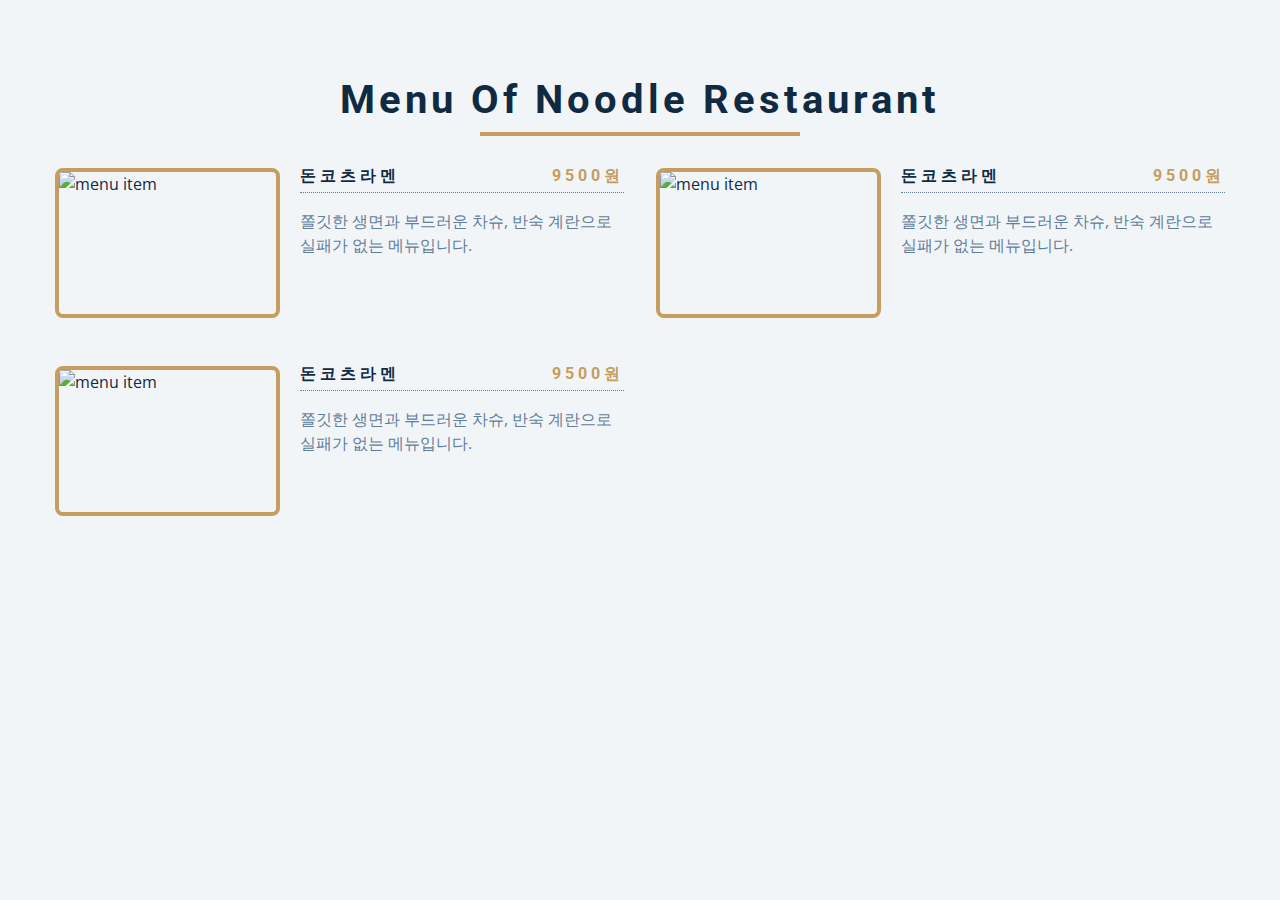
==== index.html @ fea3f71e "여러개 배치" ====
<!DOCTYPE html>
<html>
	<head>
		<meta charset="UTF-8" />
		<meta name="viewport"
			  content="width=device-width, initial-scale=1.0" />
		<title> Menu Project </title>
		<!-- 폰트 -->
		<link
			  rel="stylesheet"
			  herf=".fontawesome-free-5.12.0-web/css/all.min.css" />
		<link rel="stylesheet" href="style.css">
	</head>
	<body>
		<section class="menu">
		<div class="title">
			<h2>
				Menu of Noodle restaurant
			</h2>
			<div class="underline">
			</div>
		</div>
		<!-- 필터 버튼 -->
		<!-- 메뉴 -->
		<div class="section-center">
			<!-- 아이템들 -->
			<!-- 메뉴 하나 -->
			<article class="menu-item">
				<img src="https://ldb-phinf.pstatic.net/20221014_62/1665708036055SUqhu_JPEG/bKL-PvLxkNiE2REsYOCN_av0tpKDKeNqHfffLe12nqw%3D.jpg" class="photo" alt="menu item">
				<div class="item-info">
					<header>
						<h4>
							돈코츠라멘
						</h4>
						<h4 class="price">
							9500원
						</h4>
					</header>
					<p class="item-text">
						쫄깃한 생면과 부드러운 차슈, 반숙 계란으로 실패가 없는 메뉴입니다.
					</p>
				</div>
			</article>
			<!-- 메뉴 하나 끝 -->
			<!-- 메뉴 하나 -->
			<article class="menu-item">
				<img src="https://ldb-phinf.pstatic.net/20221014_62/1665708036055SUqhu_JPEG/bKL-PvLxkNiE2REsYOCN_av0tpKDKeNqHfffLe12nqw%3D.jpg" class="photo" alt="menu item">
				<div class="item-info">
					<header>
						<h4>
							돈코츠라멘
						</h4>
						<h4 class="price">
							9500원
						</h4>
					</header>
					<p class="item-text">
						쫄깃한 생면과 부드러운 차슈, 반숙 계란으로 실패가 없는 메뉴입니다.
					</p>
				</div>
			</article>
			<!-- 메뉴 하나 끝 -->
			<!-- 메뉴 하나 -->
			<article class="menu-item">
				<img src="https://ldb-phinf.pstatic.net/20221014_62/1665708036055SUqhu_JPEG/bKL-PvLxkNiE2REsYOCN_av0tpKDKeNqHfffLe12nqw%3D.jpg" class="photo" alt="menu item">
				<div class="item-info">
					<header>
						<h4>
							돈코츠라멘
						</h4>
						<h4 class="price">
							9500원
						</h4>
					</header>
					<p class="item-text">
						쫄깃한 생면과 부드러운 차슈, 반숙 계란으로 실패가 없는 메뉴입니다.
					</p>
				</div>
			</article>
			<!-- 메뉴 하나 끝 -->
		</div>
		
		</section>
	</body>
</html>
---- style.css ----
/*
=============== 
Fonts
===============
*/
@import url("https://fonts.googleapis.com/css?family=Open+Sans|Roboto:400,700&display=swap");

/*
=============== 
Variables
===============
*/

:root {
  /* dark shades of primary color*/
  --clr-primary-1: hsl(205, 86%, 17%);
  --clr-primary-2: hsl(205, 77%, 27%);
  --clr-primary-3: hsl(205, 72%, 37%);
  --clr-primary-4: hsl(205, 63%, 48%);
  /* primary/main color */
  --clr-primary-5: #49a6e9;
  /* lighter shades of primary color */
  --clr-primary-6: hsl(205, 89%, 70%);
  --clr-primary-7: hsl(205, 90%, 76%);
  --clr-primary-8: hsl(205, 86%, 81%);
  --clr-primary-9: hsl(205, 90%, 88%);
  --clr-primary-10: hsl(205, 100%, 96%);
  /* darkest grey - used for headings */
  --clr-grey-1: hsl(209, 61%, 16%);
  --clr-grey-2: hsl(211, 39%, 23%);
  --clr-grey-3: hsl(209, 34%, 30%);
  --clr-grey-4: hsl(209, 28%, 39%);
  /* grey used for paragraphs */
  --clr-grey-5: hsl(210, 22%, 49%);
  --clr-grey-6: hsl(209, 23%, 60%);
  --clr-grey-7: hsl(211, 27%, 70%);
  --clr-grey-8: hsl(210, 31%, 80%);
  --clr-grey-9: hsl(212, 33%, 89%);
  --clr-grey-10: hsl(210, 36%, 96%);
  --clr-white: #fff;
  --clr-red-dark: hsl(360, 67%, 44%);
  --clr-red-light: hsl(360, 71%, 66%);
  --clr-green-dark: hsl(125, 67%, 44%);
  --clr-green-light: hsl(125, 71%, 66%);
  --clr-gold: #c59d5f;
  --clr-black: #222;
  --ff-primary: "Roboto", sans-serif;
  --ff-secondary: "Open Sans", sans-serif;
  --transition: all 0.3s linear;
  --spacing: 0.25rem;
  --radius: 0.5rem;
  --light-shadow: 0 5px 15px rgba(0, 0, 0, 0.1);
  --dark-shadow: 0 5px 15px rgba(0, 0, 0, 0.2);
  --max-width: 1170px;
  --fixed-width: 620px;
}
/*
=============== 
Global Styles
===============
*/

*,
::after,
::before {
  margin: 0;
  padding: 0;
  box-sizing: border-box;
}
body {
  font-family: var(--ff-secondary);
  background: var(--clr-grey-10);
  color: var(--clr-grey-1);
  line-height: 1.5;
  font-size: 0.875rem;
}
ul {
  list-style-type: none;
}
a {
  text-decoration: none;
}
img:not(.logo) {
  width: 100%;
}
img {
  display: block;
}

h1,
h2,
h3,
h4 {
  letter-spacing: var(--spacing);
  text-transform: capitalize;
  line-height: 1.25;
  margin-bottom: 0.75rem;
  font-family: var(--ff-primary);
}
h1 {
  font-size: 3rem;
}
h2 {
  font-size: 2rem;
}
h3 {
  font-size: 1.25rem;
}
h4 {
  font-size: 0.875rem;
}
p {
  margin-bottom: 1.25rem;
  color: var(--clr-grey-5);
}
@media screen and (min-width: 800px) {
  h1 {
    font-size: 4rem;
  }
  h2 {
    font-size: 2.5rem;
  }
  h3 {
    font-size: 1.75rem;
  }
  h4 {
    font-size: 1rem;
  }
  body {
    font-size: 1rem;
  }
  h1,
  h2,
  h3,
  h4 {
    line-height: 1;
  }
}
/*  global classes */

.btn {
  text-transform: uppercase;
  background: transparent;
  color: var(--clr-black);
  padding: 0.375rem 0.75rem;
  letter-spacing: var(--spacing);
  display: inline-block;
  transition: var(--transition);
  font-size: 0.875rem;
  border: 2px solid var(--clr-black);
  cursor: pointer;
  box-shadow: 0 1px 3px rgba(0, 0, 0, 0.2);
  border-radius: var(--radius);
}
.btn:hover {
  color: var(--clr-white);
  background: var(--clr-black);
}
/* section */
.section {
  padding: 5rem 0;
}

main {
  min-height: 100vh;
  display: grid;
  place-items: center;
}
/*
=============== 
Menu
===============
*/

.menu {
  padding: 5rem 0;
}
.title {
  text-align: center;
  margin-bottom: 2rem;
}
.underline {
  width: 20rem;
  height: 0.25rem;
  background: var(--clr-gold);
  margin-left: auto;
  margin-right: auto;
}
.btn-container {
  margin-bottom: 4rem;
  display: flex;
  justify-content: center;
}
.filter-btn {
  background: transparent;
  border-color: var(--clr-gold);
  font-size: 1rem;
  text-transform: capitalize;
  margin: 0 0.5rem;
  letter-spacing: 1px;
  border-radius: var(--radius);
  padding: 0.375rem 0.75rem;
  color: var(--clr-gold);
  cursor: pointer;
  transition: var(--transition);
}
.filter-btn:hover {
  background: var(--clr-gold);
  color: var(--clr-white);
}
.section-center {
  width: 90vw;
  margin: 0 auto;
  max-width: 1170px;
  display: grid;
  gap: 3rem 2rem;
  justify-items: center;
}
.menu-item {
  display: grid;
  gap: 1rem 2rem;
  max-width: 25rem;
}
.photo {
  object-fit: cover;
  height: 200px;
  border: 0.25rem solid var(--clr-gold);
  border-radius: var(--radius);
}
.item-info header {
  display: flex;
  justify-content: space-between;
  border-bottom: 0.5px dotted var(--clr-grey-5);
}
.item-info h4 {
  margin-bottom: 0.5rem;
}
.price {
  color: var(--clr-gold);
}
.item-text {
  margin-bottom: 0;
  padding-top: 1rem;
}

@media screen and (min-width: 768px) {
  .menu-item {
    grid-template-columns: 225px 1fr;
    gap: 0 1.25rem;
    max-width: 40rem;
  }
  .photo {
    height: 175px;
  }
}
@media screen and (min-width: 1200px) {
  .section-center {
    width: 95vw;
    grid-template-columns: 1fr 1fr;
  }
  .photo {
    height: 150px;
  }
}
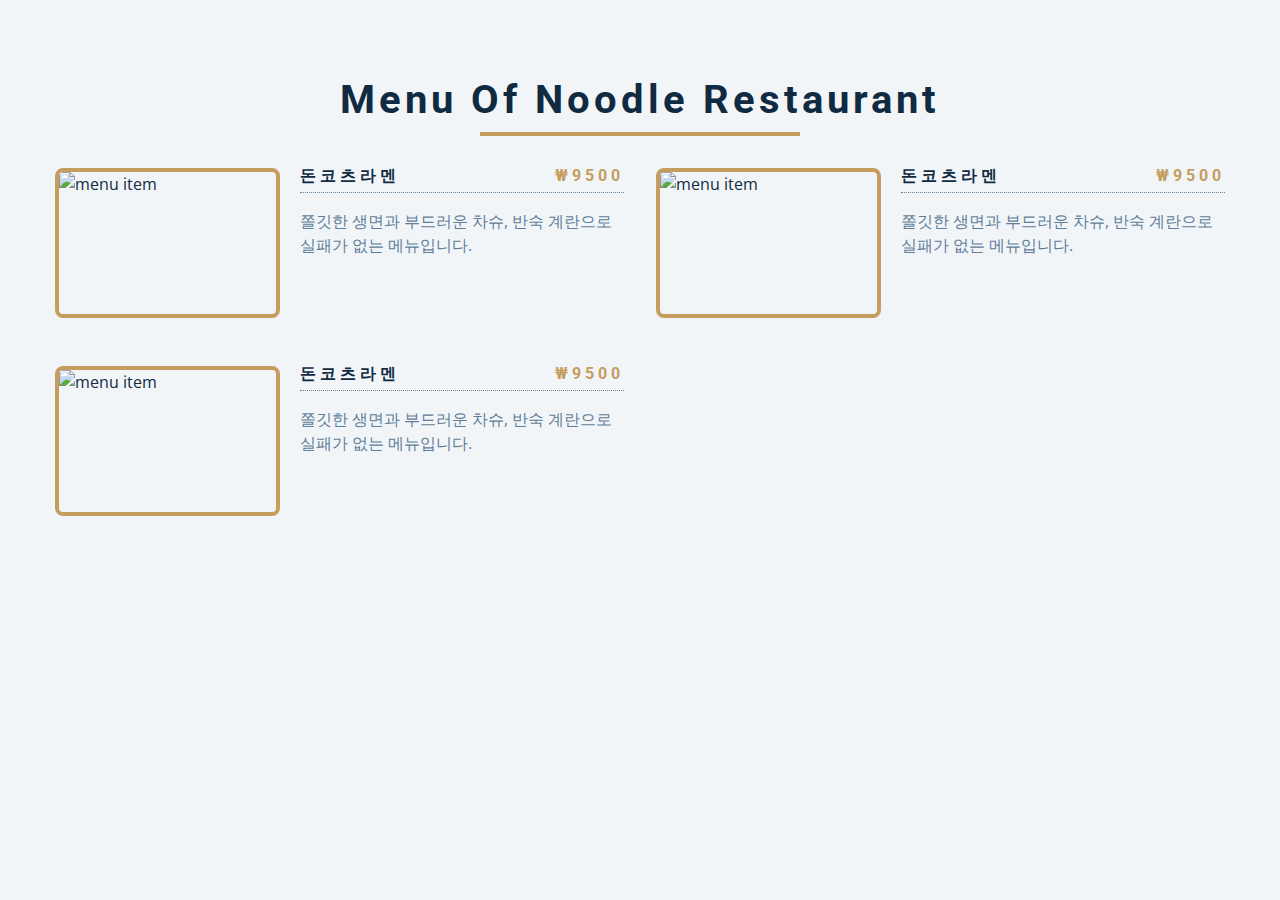
==== commit 4e2ef22a: "app.js html코드에 추가" ====
--- a/index.html
+++ b/index.html
@@ -33,7 +33,7 @@
 							돈코츠라멘
 						</h4>
 						<h4 class="price">
-							9500원
+							₩9500
 						</h4>
 					</header>
 					<p class="item-text">
@@ -51,7 +51,7 @@
 							돈코츠라멘
 						</h4>
 						<h4 class="price">
-							9500원
+							₩9500
 						</h4>
 					</header>
 					<p class="item-text">
@@ -69,7 +69,7 @@
 							돈코츠라멘
 						</h4>
 						<h4 class="price">
-							9500원
+							₩9500
 						</h4>
 					</header>
 					<p class="item-text">
@@ -81,5 +81,7 @@
 		</div>
 		
 		</section>
+		<!-- javascript -->
+		<script src="app.js"></script>
 	</body>
 </html>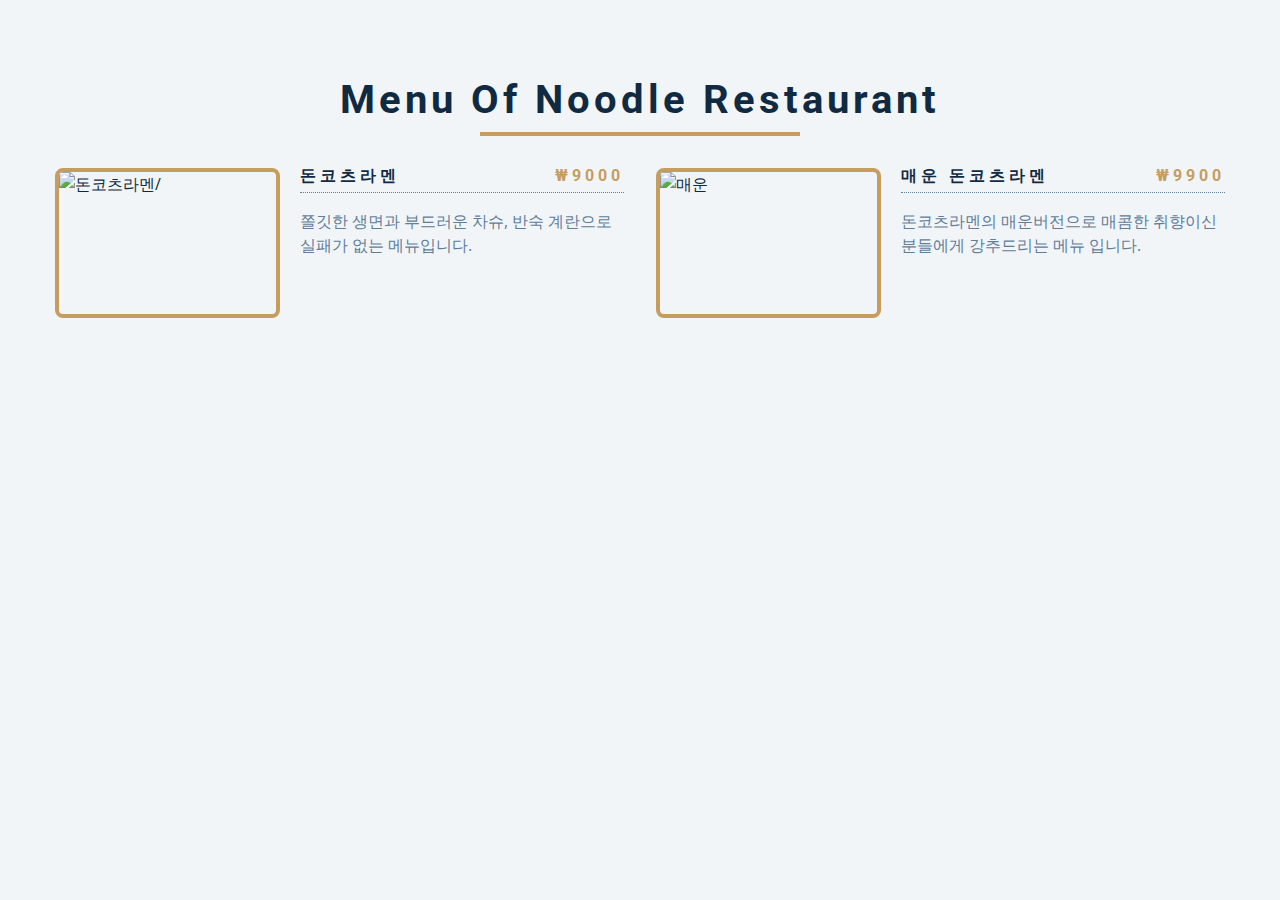
==== commit f919eec1: "리스트 형태를 통해서 항목추가하게 설정" ====
--- a/index.html
+++ b/index.html
@@ -42,46 +42,11 @@
 				</div>
 			</article>
 			<!-- 메뉴 하나 끝 -->
-			<!-- 메뉴 하나 -->
-			<article class="menu-item">
-				<img src="https://ldb-phinf.pstatic.net/20221014_62/1665708036055SUqhu_JPEG/bKL-PvLxkNiE2REsYOCN_av0tpKDKeNqHfffLe12nqw%3D.jpg" class="photo" alt="menu item">
-				<div class="item-info">
-					<header>
-						<h4>
-							돈코츠라멘
-						</h4>
-						<h4 class="price">
-							₩9500
-						</h4>
-					</header>
-					<p class="item-text">
-						쫄깃한 생면과 부드러운 차슈, 반숙 계란으로 실패가 없는 메뉴입니다.
-					</p>
-				</div>
-			</article>
-			<!-- 메뉴 하나 끝 -->
-			<!-- 메뉴 하나 -->
-			<article class="menu-item">
-				<img src="https://ldb-phinf.pstatic.net/20221014_62/1665708036055SUqhu_JPEG/bKL-PvLxkNiE2REsYOCN_av0tpKDKeNqHfffLe12nqw%3D.jpg" class="photo" alt="menu item">
-				<div class="item-info">
-					<header>
-						<h4>
-							돈코츠라멘
-						</h4>
-						<h4 class="price">
-							₩9500
-						</h4>
-					</header>
-					<p class="item-text">
-						쫄깃한 생면과 부드러운 차슈, 반숙 계란으로 실패가 없는 메뉴입니다.
-					</p>
-				</div>
-			</article>
-			<!-- 메뉴 하나 끝 -->
 		</div>
 		
 		</section>
 		<!-- javascript -->
 		<script src="app.js"></script>
+		<script src="https://code.jquery.com/jquery-1.12.4.min.js"></script>
 	</body>
 </html>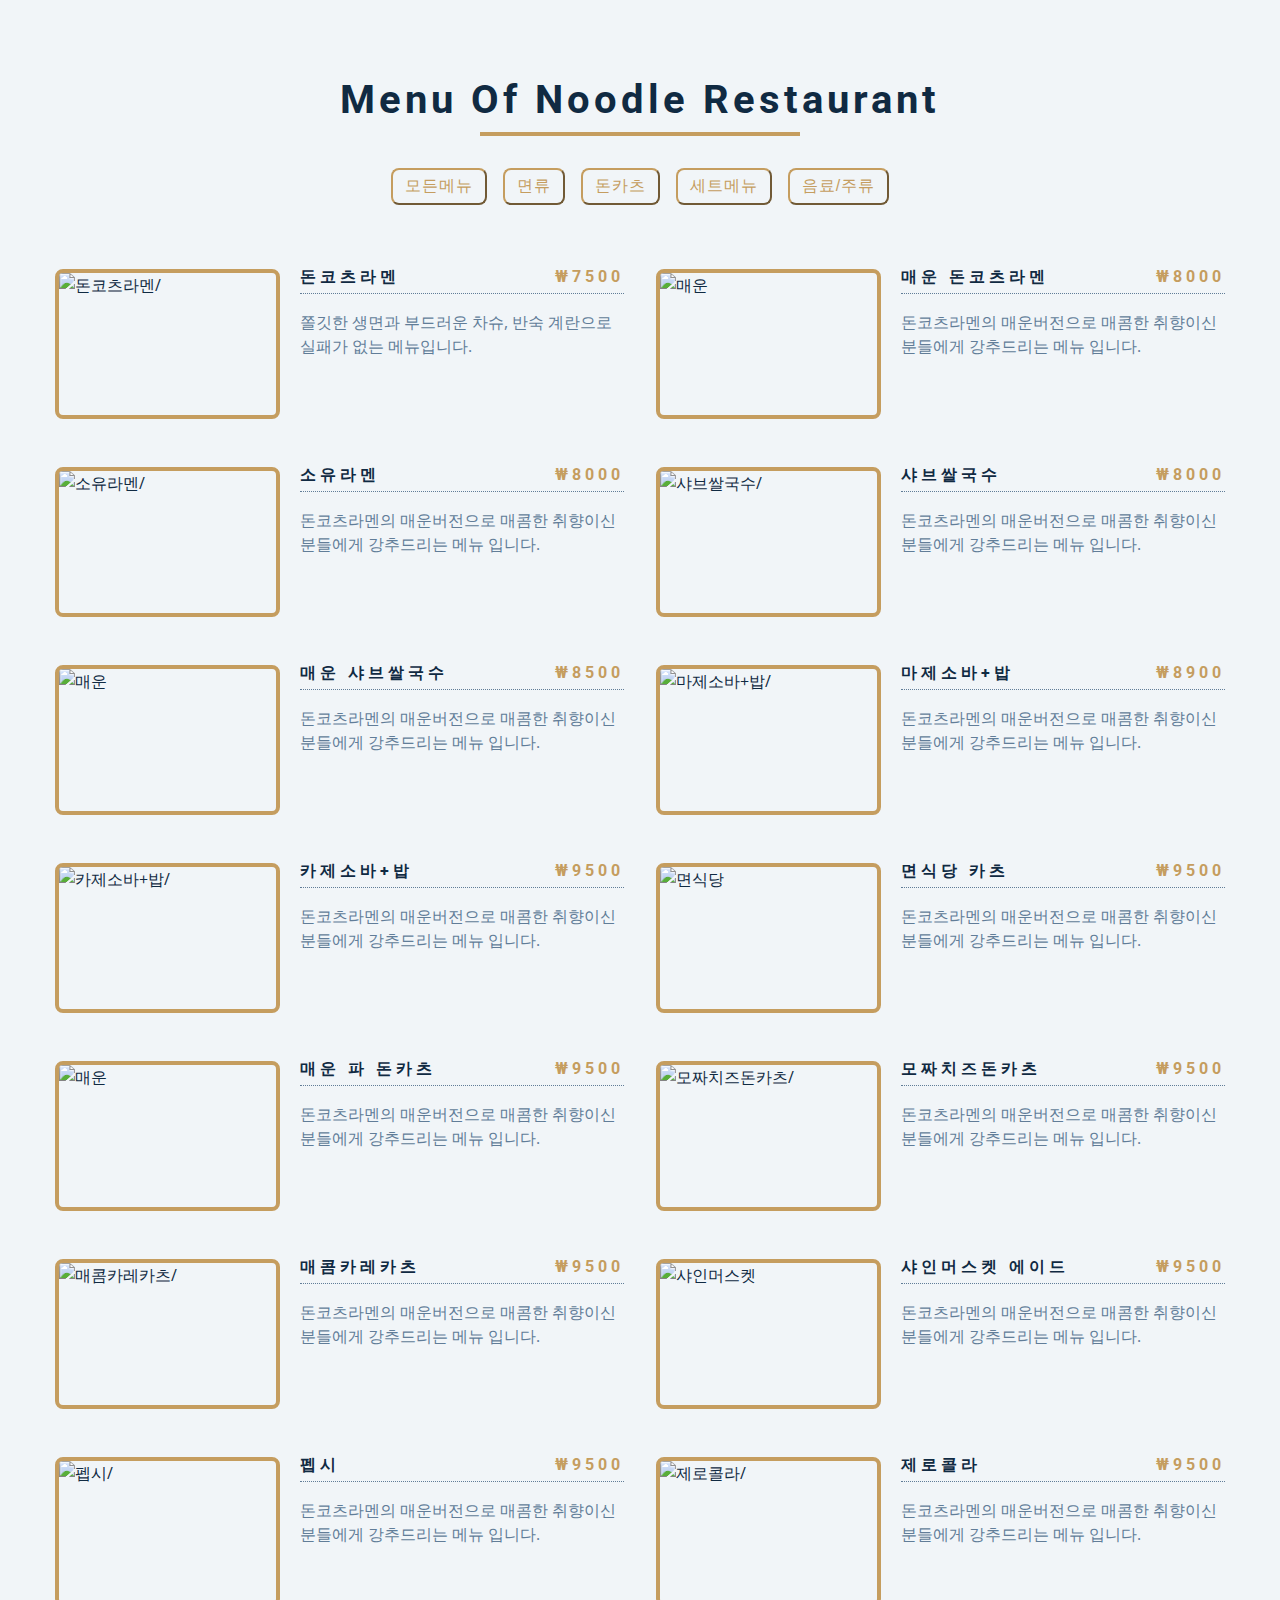
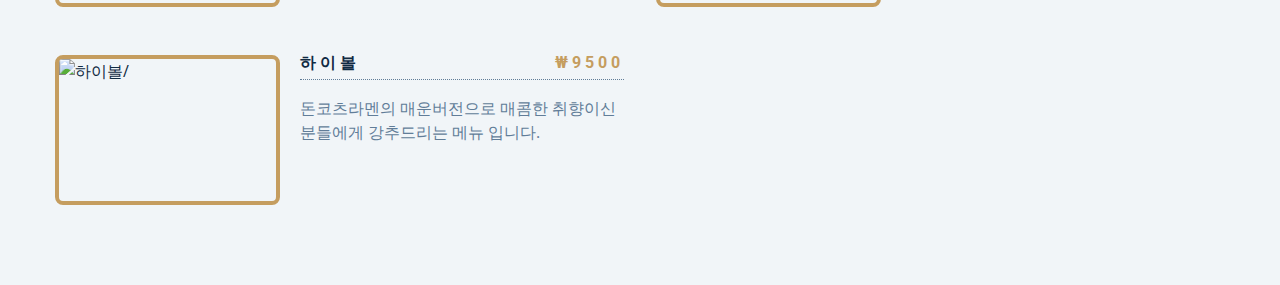
==== commit 829ae7d3: "버튼별 id 부여 및 클릭시 출력" ====
--- a/index.html
+++ b/index.html
@@ -21,11 +21,28 @@
 			</div>
 		</div>
 		<!-- 필터 버튼 -->
+		<div class="btn-container">
+			<button class="filter-btn" type="button" data-id="모든메뉴">
+				모든메뉴
+			</button>
+			<button class="filter-btn" type="button" data-id="면류">
+				면류
+			</button>
+			<button class="filter-btn" type="button" data-id="돈카츠">
+				돈카츠
+			</button>
+			<button class="filter-btn" type="button" data-id="세트메뉴">
+				세트메뉴
+			</button>
+			<button class="filter-btn" type="button" data-id="음료/주류">
+				음료/주류
+			</button>
+		</div>
 		<!-- 메뉴 -->
 		<div class="section-center">
 			<!-- 아이템들 -->
 			<!-- 메뉴 하나 -->
-			<article class="menu-item">
+			<!-- <article class="menu-item">
 				<img src="https://ldb-phinf.pstatic.net/20221014_62/1665708036055SUqhu_JPEG/bKL-PvLxkNiE2REsYOCN_av0tpKDKeNqHfffLe12nqw%3D.jpg" class="photo" alt="menu item">
 				<div class="item-info">
 					<header>
@@ -40,7 +57,7 @@
 						쫄깃한 생면과 부드러운 차슈, 반숙 계란으로 실패가 없는 메뉴입니다.
 					</p>
 				</div>
-			</article>
+			</article> -->
 			<!-- 메뉴 하나 끝 -->
 		</div>
 		
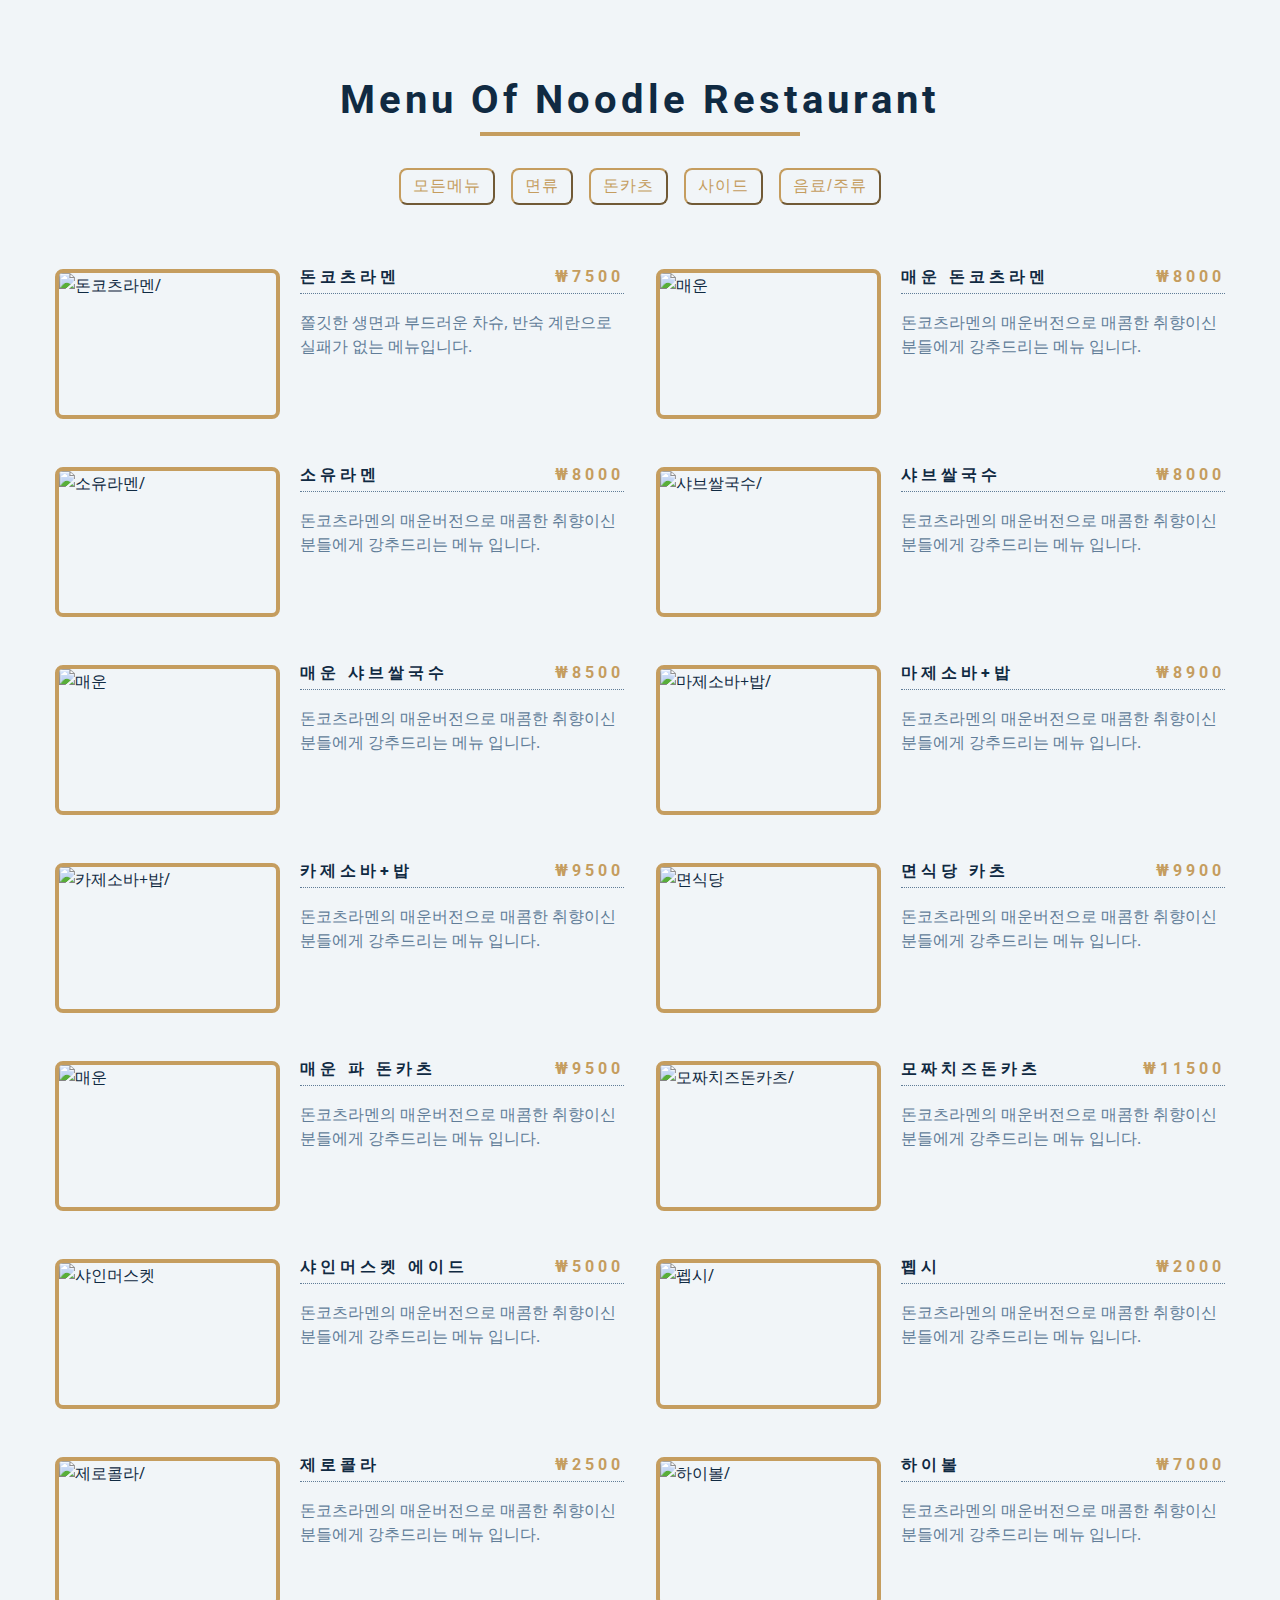
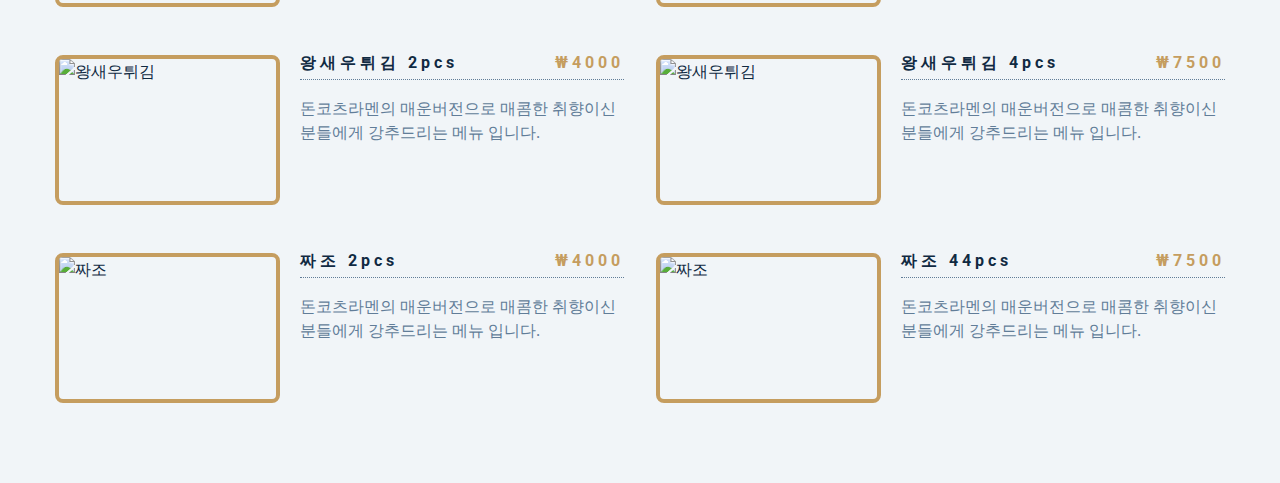
==== commit 052f9bcc: "사진 및 가격 최종 수정 완료" ====
--- a/index.html
+++ b/index.html
@@ -31,8 +31,8 @@
 			<button class="filter-btn" type="button" data-id="돈카츠">
 				돈카츠
 			</button>
-			<button class="filter-btn" type="button" data-id="세트메뉴">
-				세트메뉴
+			<button class="filter-btn" type="button" data-id="사이드">
+				사이드
 			</button>
 			<button class="filter-btn" type="button" data-id="음료/주류">
 				음료/주류
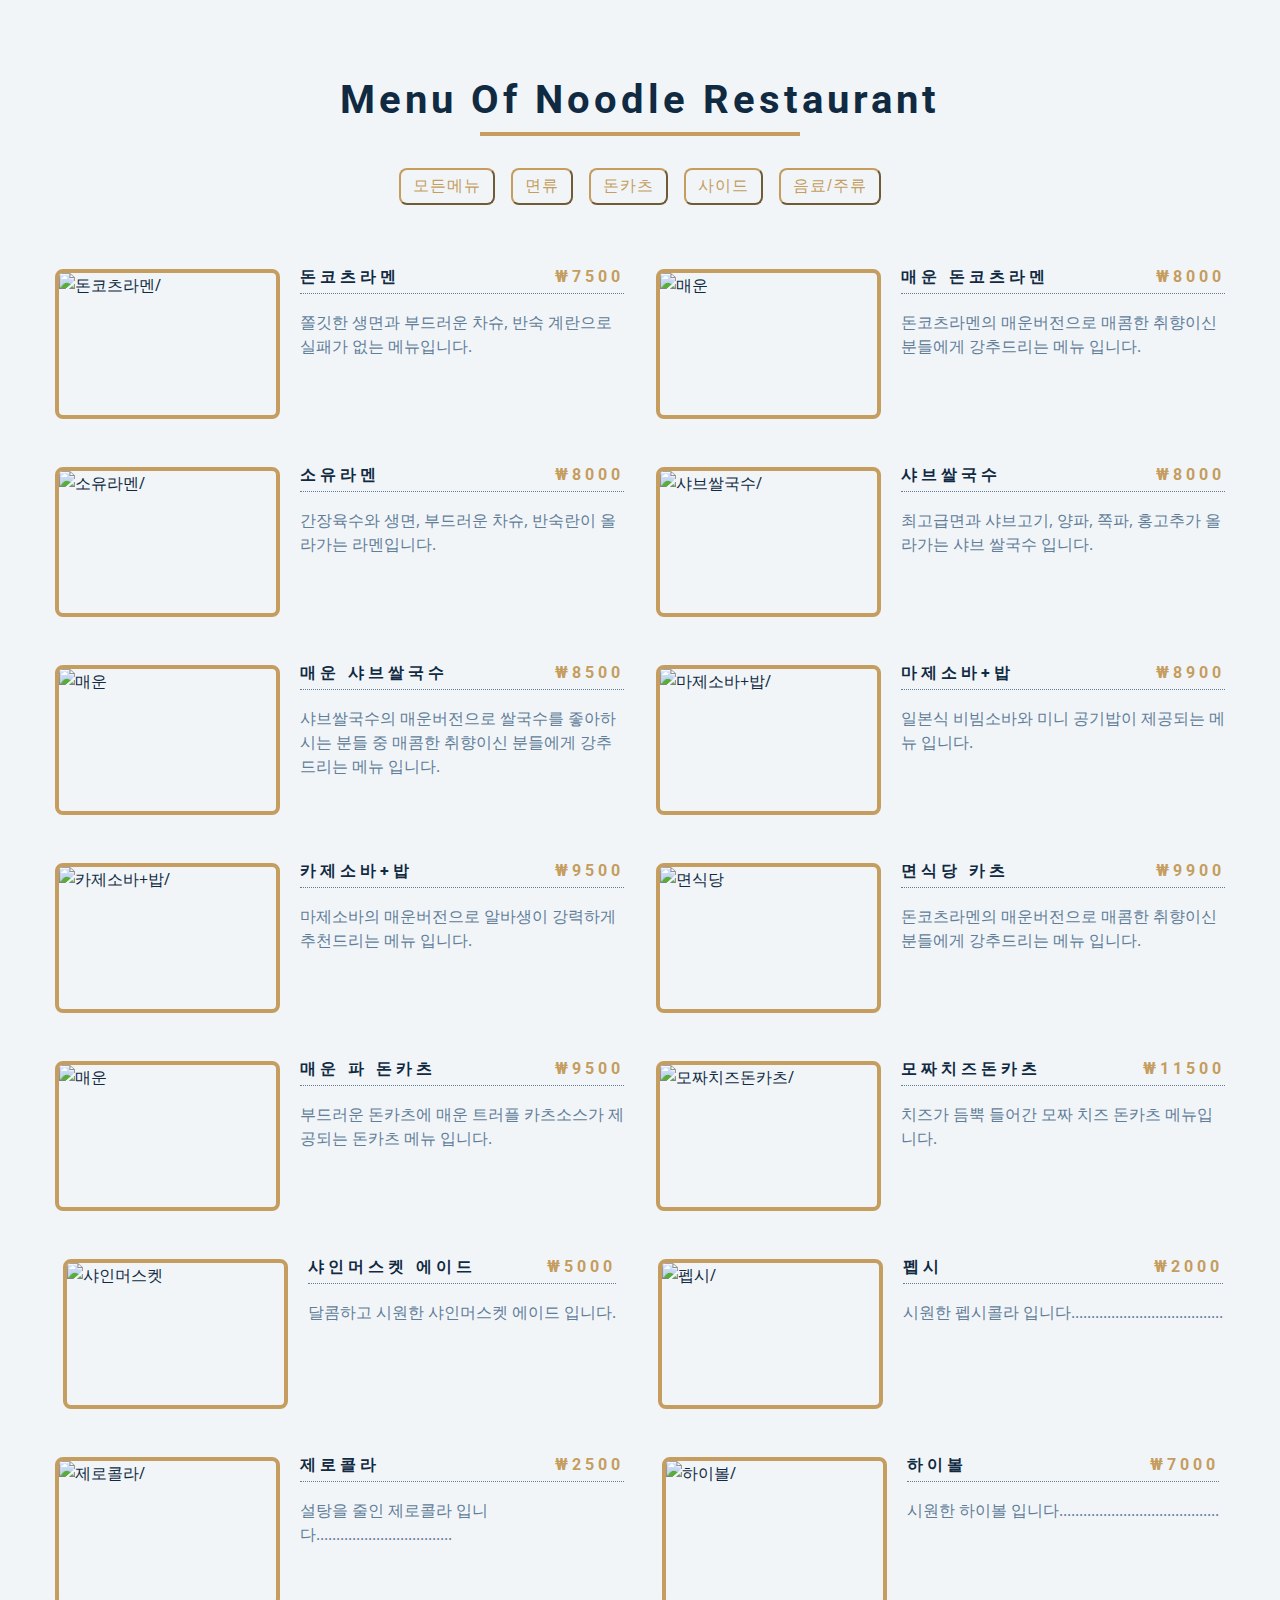
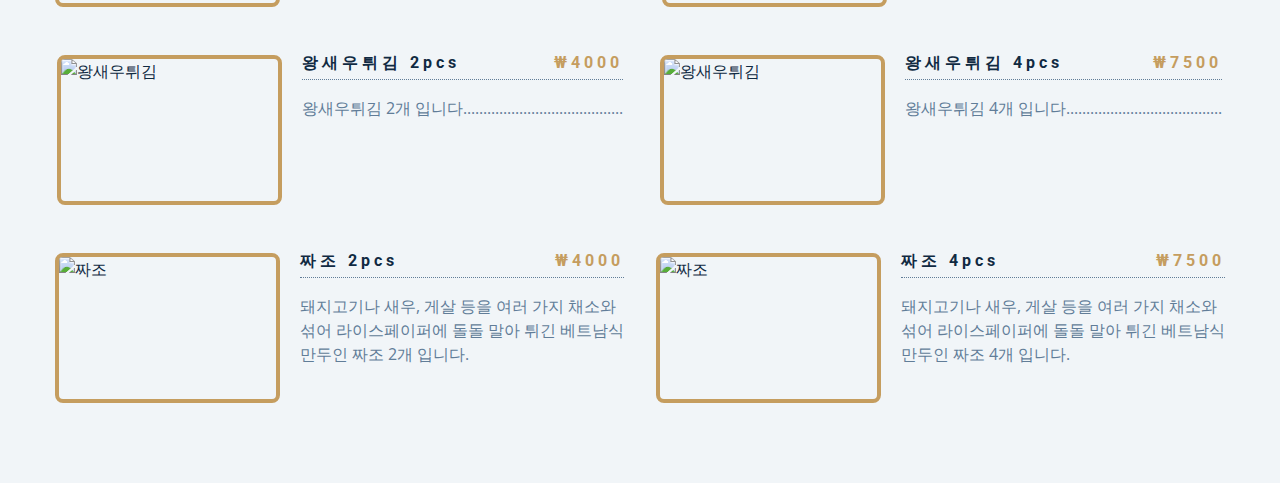
==== commit bc7aef61: "jquery로 변환 완료" ====
--- a/index.html
+++ b/index.html
@@ -63,7 +63,7 @@
 		
 		</section>
 		<!-- javascript -->
+		<script src="https://code.jquery.com/jquery-1.12.4.min.js"></script>
 		<script src="app.js"></script>
-		<script src="https://code.jquery.com/jquery-1.12.4.min.js"></script>
 	</body>
 </html>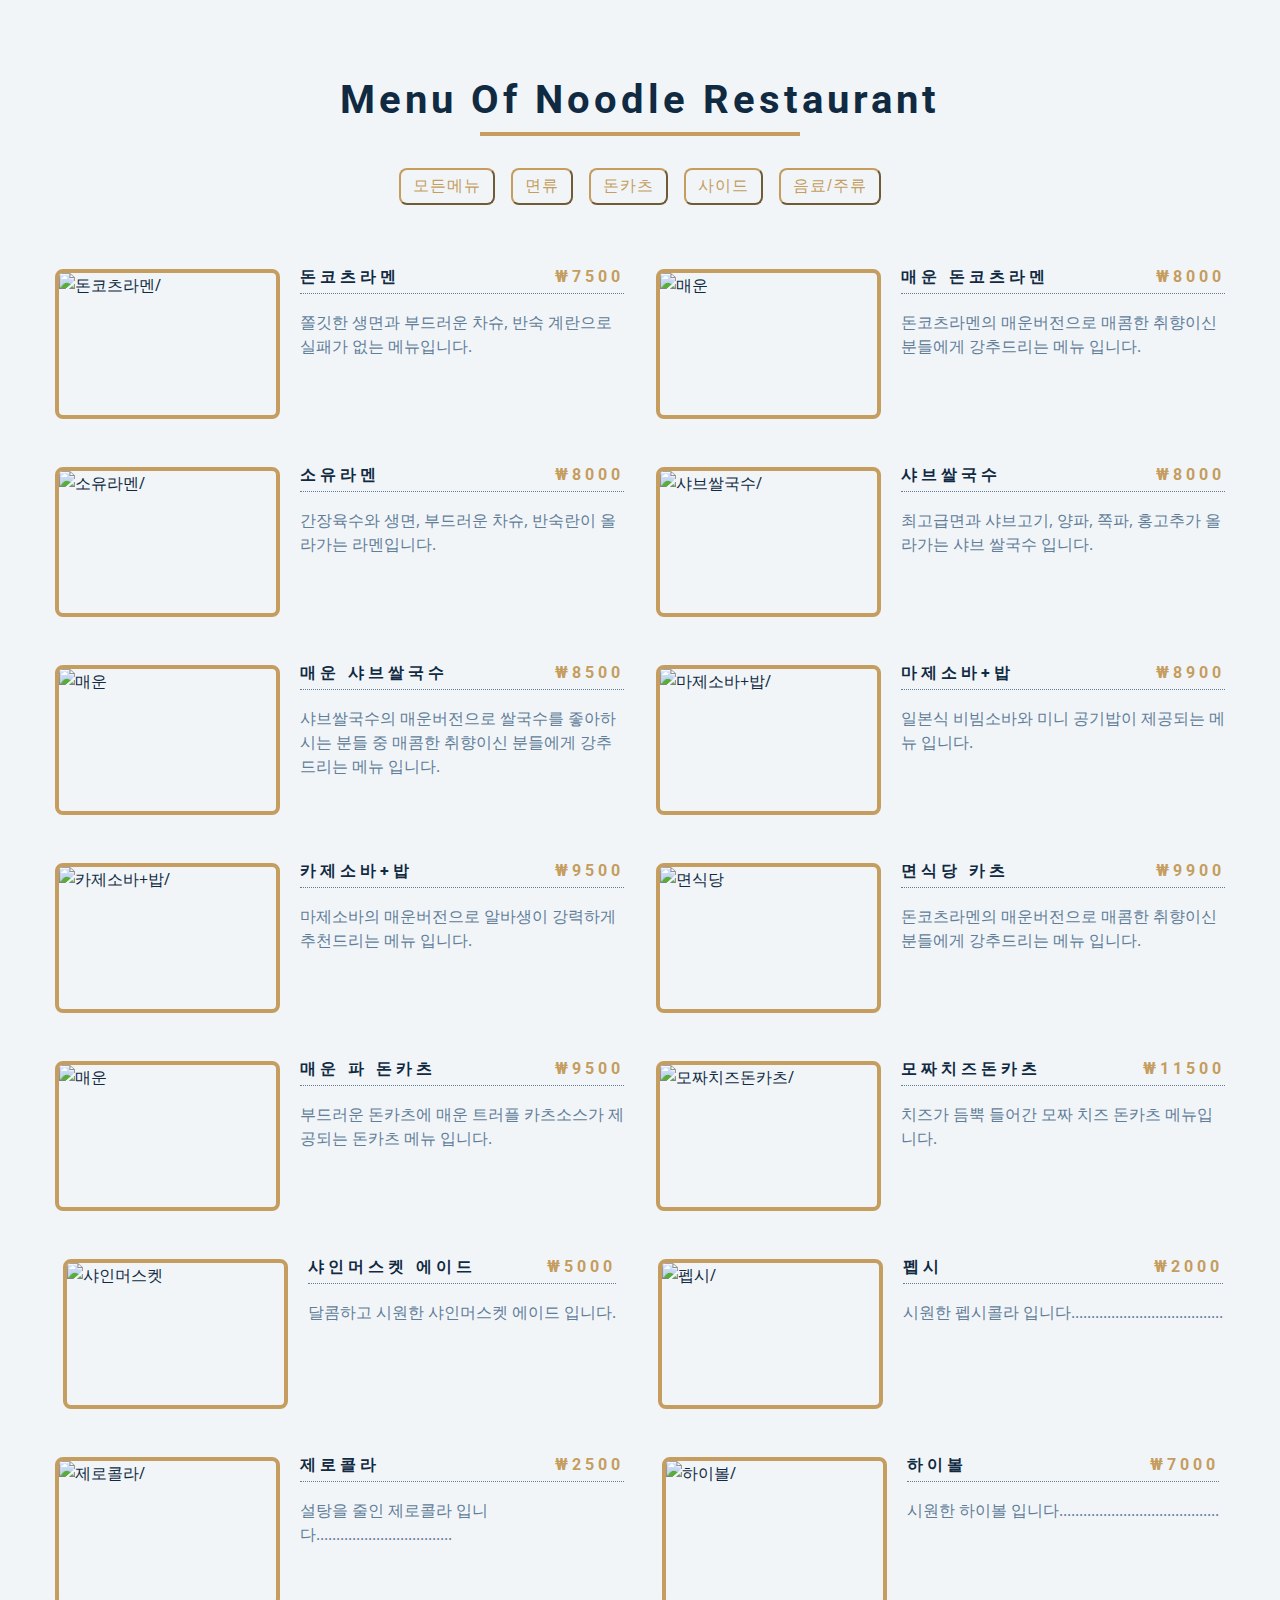
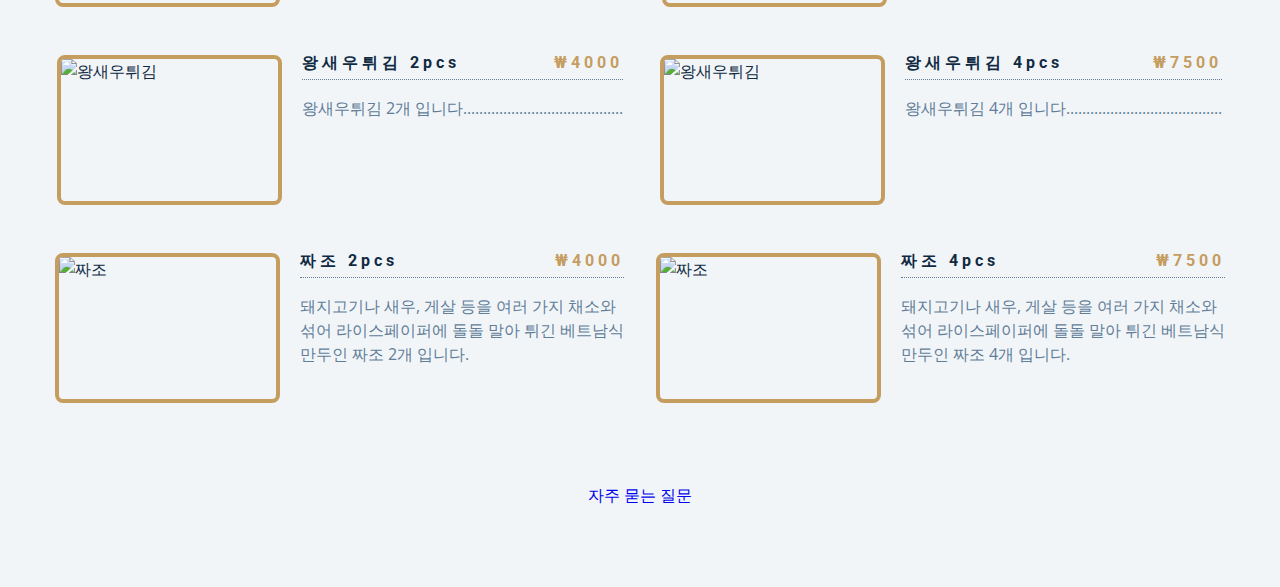
==== commit bb1e8224: "버튼 및 문구 입력 칸 추가" ====
--- a/index.html
+++ b/index.html
@@ -62,6 +62,12 @@
 		</div>
 		
 		</section>
+		
+		
+		<section class="faqsection">
+		<a class="faq" href="faq.html" style="display: inline-block; text-align: center; width: 100%;">자주 묻는 질문</a>
+		</section>
+
 		<!-- javascript -->
 		<script src="https://code.jquery.com/jquery-1.12.4.min.js"></script>
 		<script src="app.js"></script>
--- a/style.css
+++ b/style.css
@@ -262,3 +262,7 @@
     height: 150px;
   }
 }
+
+.faq {
+	margin-bottom: 80px;
+}
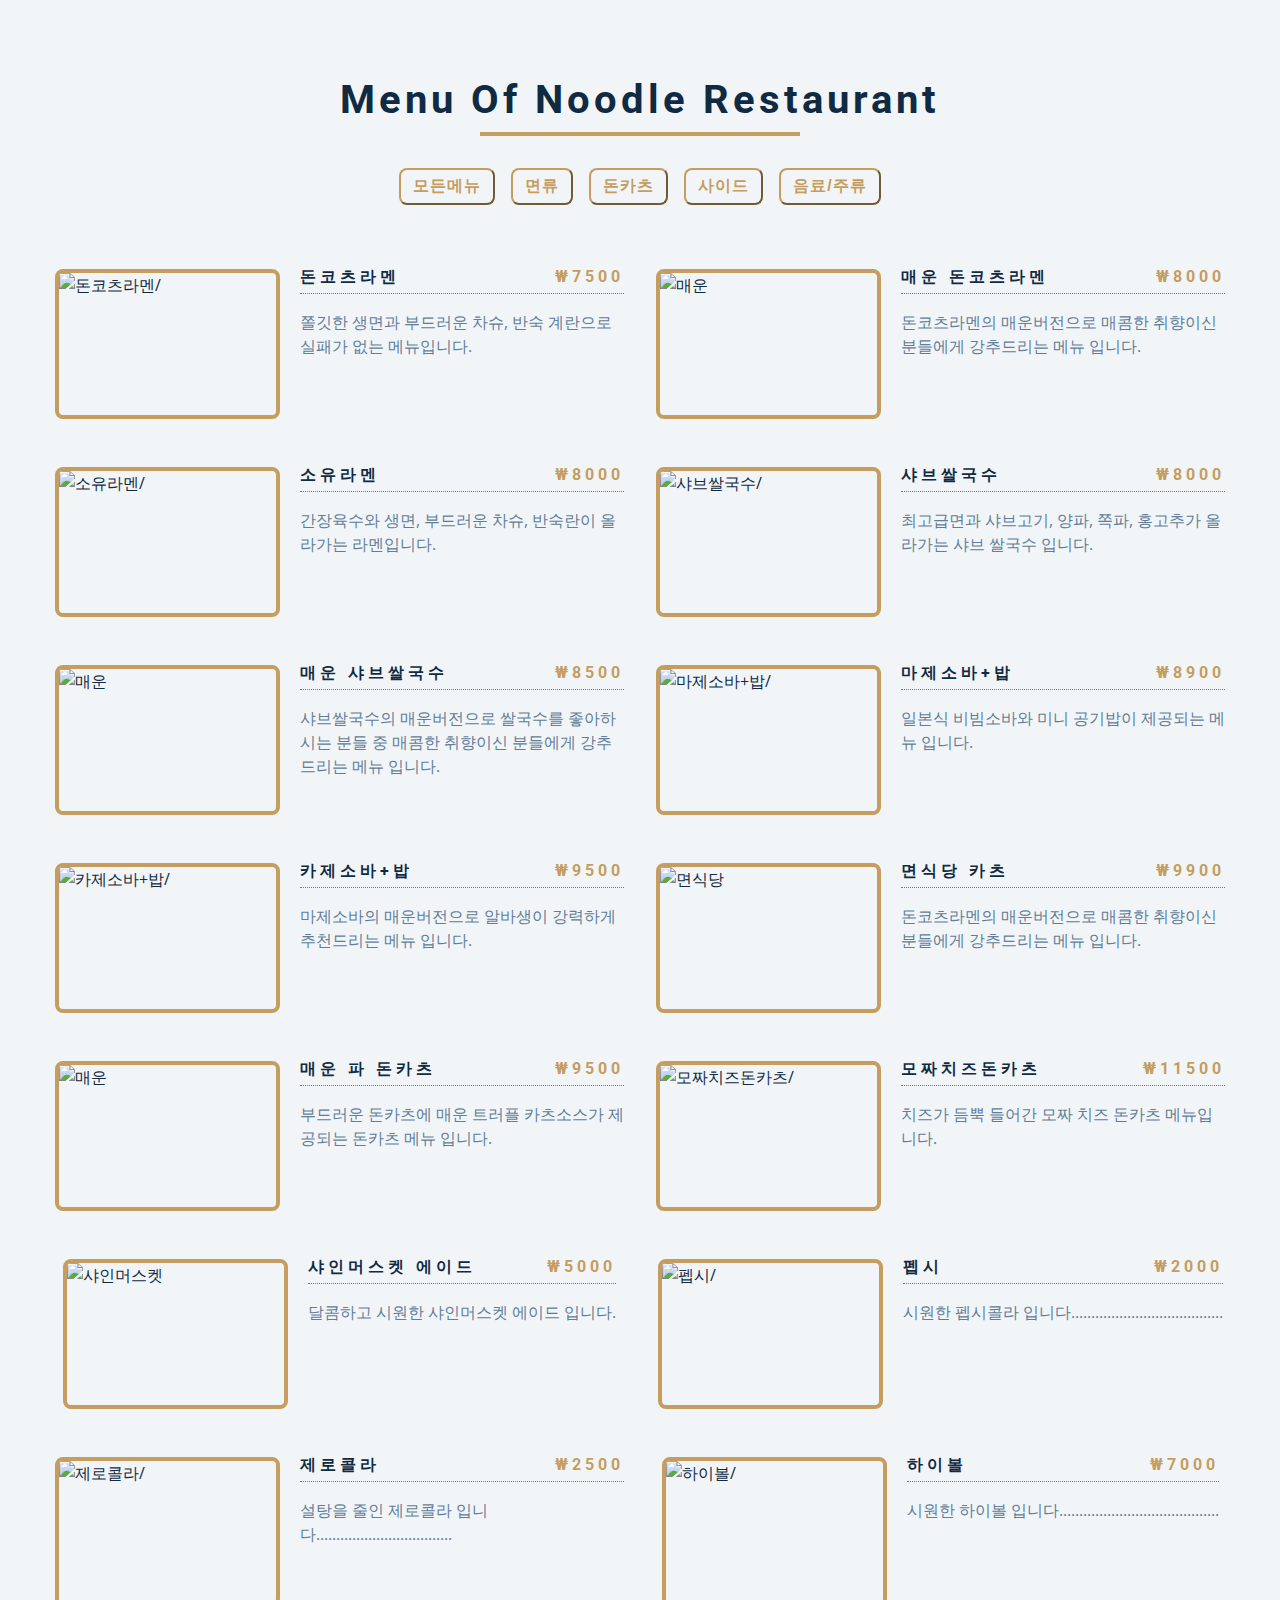
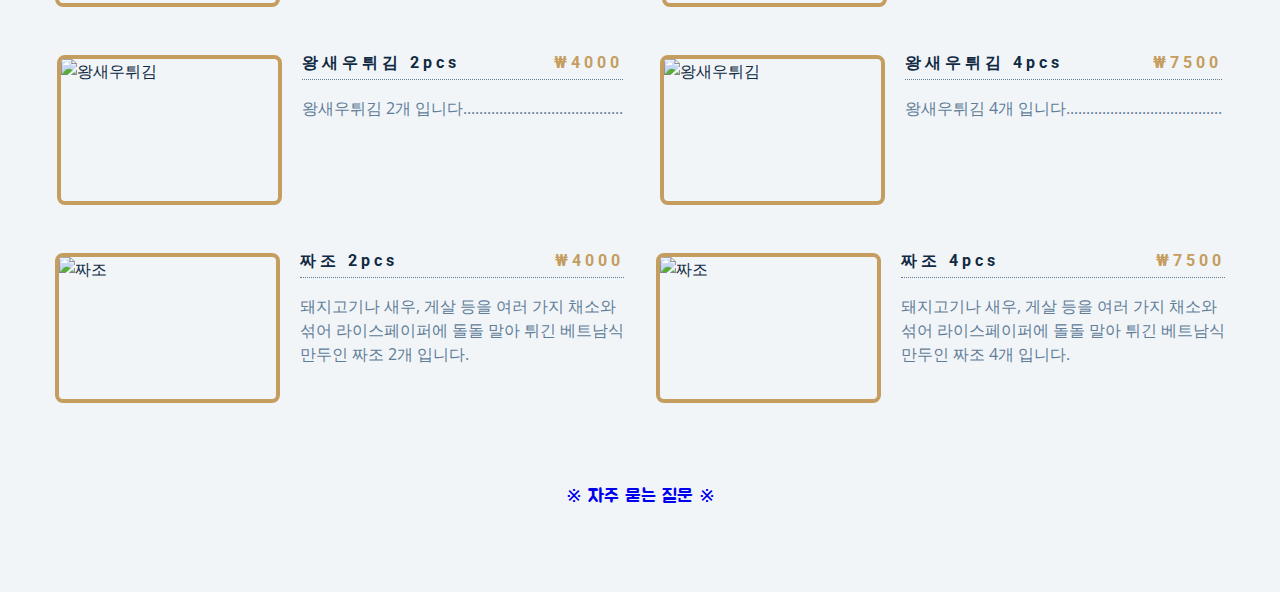
==== commit 64d0a492: "자주묻는 질문 폰트 변경" ====
--- a/index.html
+++ b/index.html
@@ -10,6 +10,9 @@
 			  rel="stylesheet"
 			  herf=".fontawesome-free-5.12.0-web/css/all.min.css" />
 		<link rel="stylesheet" href="style.css">
+		<link rel="preconnect" href="https://fonts.googleapis.com">
+		<link rel="preconnect" href="https://fonts.gstatic.com" crossorigin>
+		<link href="https://fonts.googleapis.com/css2?family=Jua&display=swap" rel="stylesheet">
 	</head>
 	<body>
 		<section class="menu">
@@ -65,7 +68,7 @@
 		
 		
 		<section class="faqsection">
-		<a class="faq" href="faq.html" style="display: inline-block; text-align: center; width: 100%;">자주 묻는 질문</a>
+		<a class="faq" href="faq.html" style="display: inline-block; text-align: center; width: 100%;">※ 자주 묻는 질문 ※</a>
 		</section>
 
 		<!-- javascript -->
--- a/style.css
+++ b/style.css
@@ -203,6 +203,7 @@
   color: var(--clr-gold);
   cursor: pointer;
   transition: var(--transition);
+  font-weight:bold;
 }
 .filter-btn:hover {
   background: var(--clr-gold);
@@ -253,6 +254,22 @@
     height: 175px;
   }
 }
+
+@media screen and (max-width: 767px) {
+  .filter-btn {
+  	font-size: 0.7rem;
+	font-weight:bold;
+	margin-right:4px;
+	margin-left:4px;  
+  }
+  .btn-container {
+    margin-bottom: 22px;
+  }
+  .title {
+    margin-bottom: 20px;
+  }
+}
+	
 @media screen and (min-width: 1200px) {
   .section-center {
     width: 95vw;
@@ -265,4 +282,6 @@
 
 .faq {
 	margin-bottom: 80px;
-}
+	font-family: 'Jua', sans-serif;
+	font-size:1.2rem;
+}
